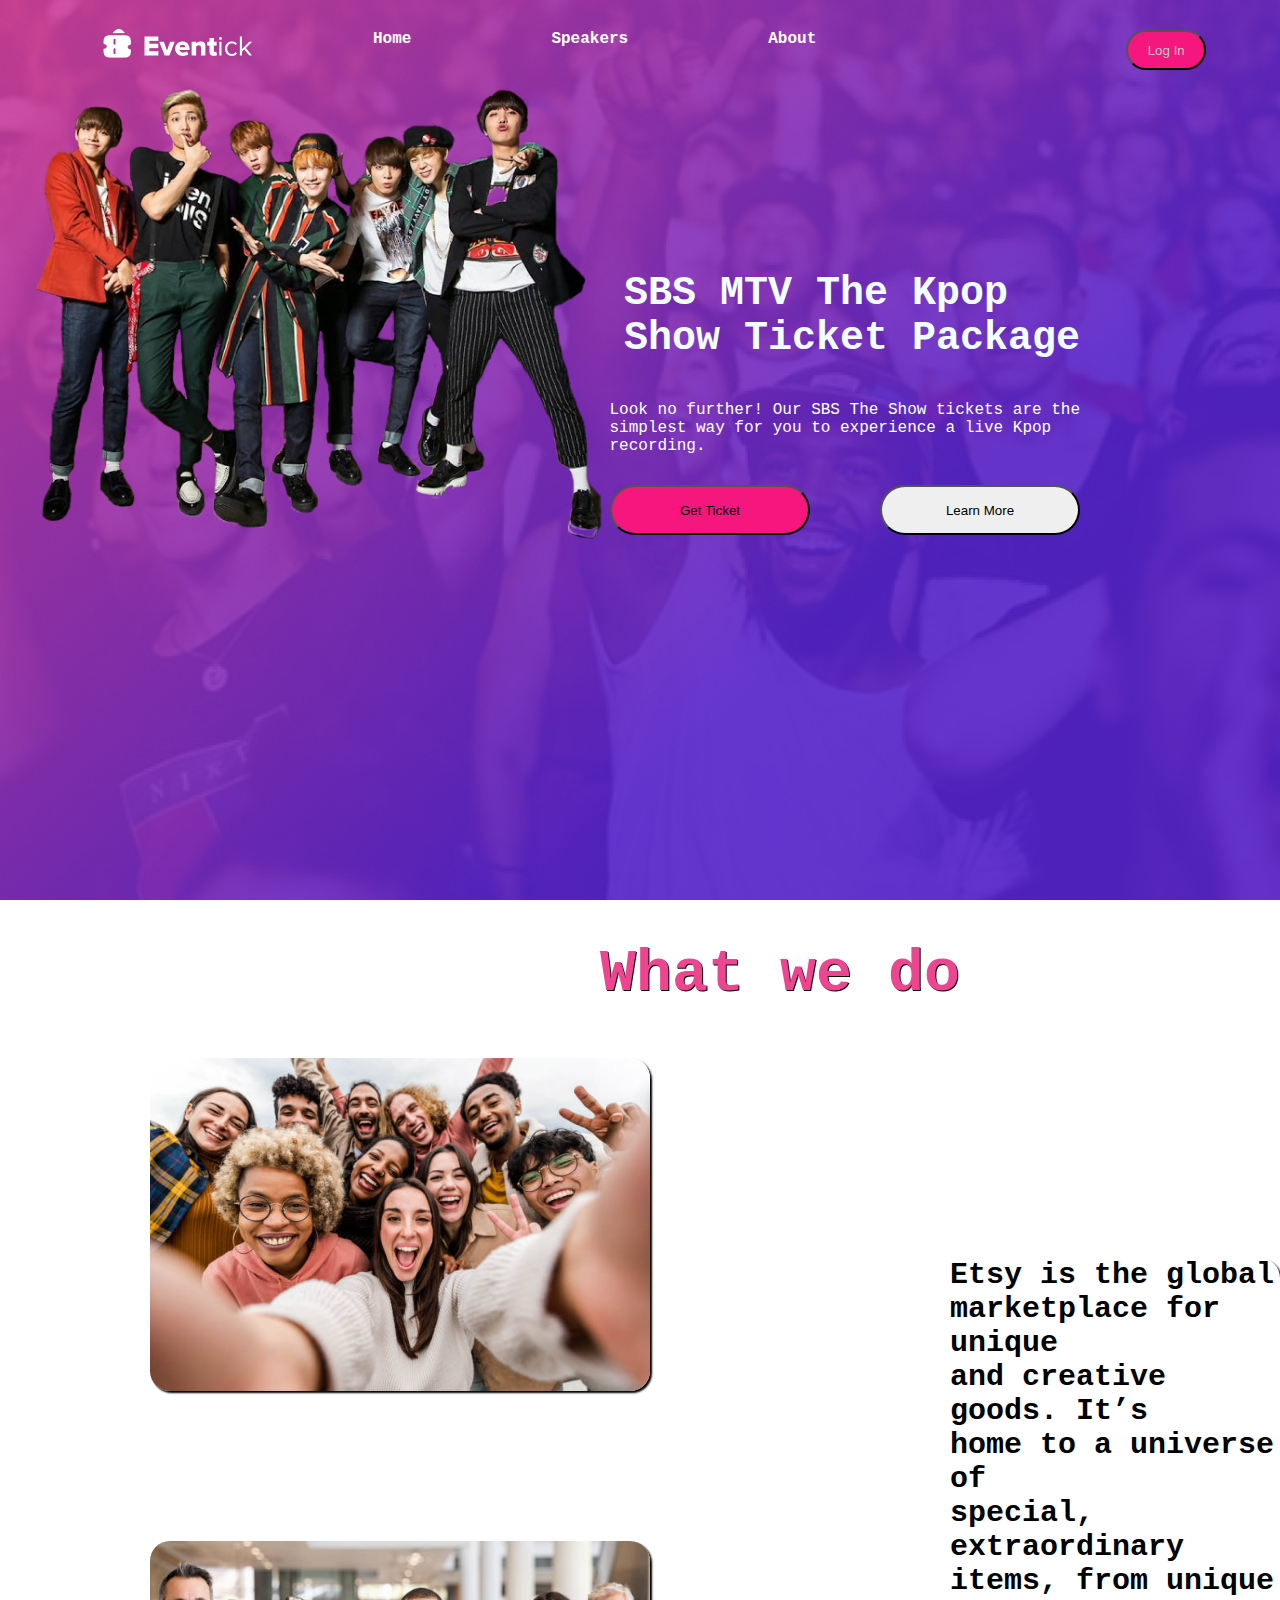
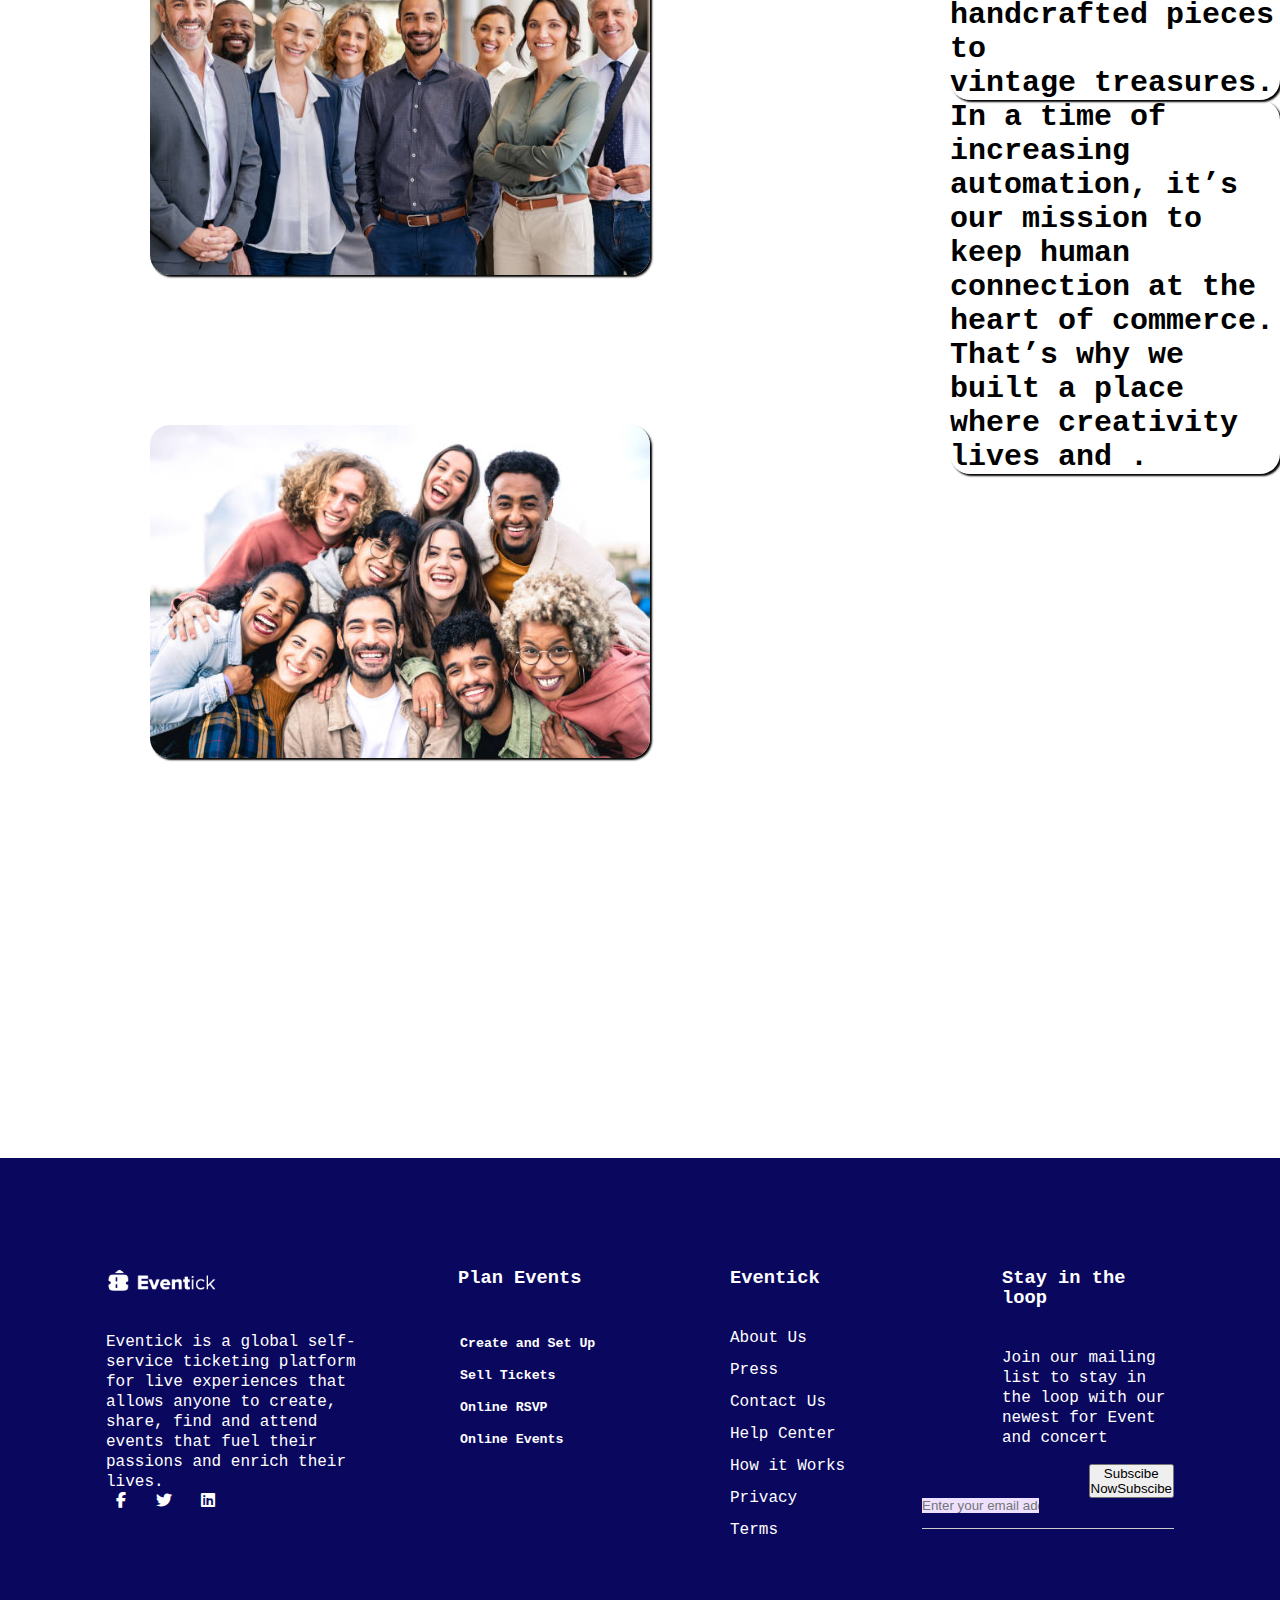
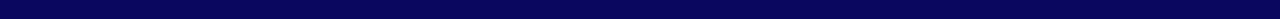
==== about.html @ 3223f4f0 "about" ====
<!DOCTYPE html>
<html lang="en">
<head>
    <meta charset="UTF-8">
    <meta name="viewport" content="width=device-width, initial-scale=1.0">
    <link rel="stylesheet" href="maquette.css">
    <title>Maquette</title>

     <!-- font icons -->
     <link rel="stylesheet" href="assets/vendors/themify-icons/css/themify-icons.css">

     <link rel="stylesheet" href="https://cdnjs.cloudflare.com/ajax/libs/font-awesome/6.5.2/css/all.min.css">

     <style>

        .about h2{
            margin-left: 600px;
            color: #ED4690;
            font-weight: 900;
            font-family: 'Courier New', Courier, monospace;
            margin-top: 40px;
            font-size: 60px;
            cursor: pointer;
            text-shadow: 1px 1px black;
            margin-bottom: 50px;
        }
        h2 :hover{
            color:#d70e69 ;
            letter-spacing: 30px;
        }
        .container{
            display: flex;
        }
        
        
        .imag00{
            flex-direction: column;
            display: flex;
            justify-content: space-between;
            height: 1300px;
            width: 400px;
            border-radius: 20px;
            margin-left: 150px;
        }
      .img55 , .img66 , .img77{
        border-radius: 20px;
        width: 500px;
        box-shadow: 2px 2px 2px black;

      }

      .pp60{
        flex-direction: column;
            display: flex;
            justify-content: space-between;
            height: 900px;
            margin-bottom: 800px;
            margin-left: 400px;
            width: 400px;


      }
       .pp90{
        margin-top: 200px;
       }
       .pp90, .pp80{
        display: flex;
        border-radius: 20px;
        font-size: 30px;
        font-weight: 600;
        box-shadow: 2px 2px 2px black;

       }

     </style>
</head>
<body>
           <!-- header start-->

           <header>
                <div id="navbar">
                    <img src="imagaes/Group 29.png" alt="">
                    <nav>
                        <ul>
                            <li><a href="#home">Home</a></li>
                            <li><a href="#Speakers">Speakers</a></li>
                            <li><a href="#About">About</a></li>
                            <button id="btn10"> Log In</button> 

                        </ul>
                        <!--<button id="btn1"> Log In</button> -->
                    </nav>
                </div>
                <div id="img1">
                    <img src="imagaes/pngguru 2.png" alt="">
                </div>
                <div class="content">
                    
                    <h1>SBS MTV The Kpop <br> Show Ticket  Package</h1>
                    <p>Look no further! Our SBS The Show tickets are the <br> simplest way for you to experience a live Kpop <br> recording.</p>
                    <button id="btn1">Get Ticket</button>
                    <button id="btn2">Learn More</button>
                </div>
            </header>
                       <!-- header end-->

                       <section>

                        <div class="about">
                            <h2>What we do</h2>
                             <div class="container">
                                      
                            <div class="imag00">

                                <img src="imagaes/istockphoto-1371940128-612x612.jpg" alt="" class="img55">
                                <img src="imagaes/istockphoto-1346125184-612x612.jpg" alt="" class="img66">
                                <img src="imagaes/istockphoto-1368965646-612x612.jpg" alt="" class="img77">

                               </div>

                             <div class="pp60">

                                <p  class="pp90">
                                    Etsy is the global <br> marketplace for unique <br> and creative goods. 
                                    It’s <br> home to a universe of <br> special, extraordinary <br> items, from unique <br>
                                     handcrafted pieces to <br> vintage treasures.
                                   </p>

                                   <p class="pp80">
                                    In a time of increasing automation, 
                                    it’s our mission to keep human connection at the heart of commerce. 
                                    That’s why we built a place where creativity lives and .
                                </p>

                             </div>
                             </div>
                                </div>
                       </section>


                       <!--  footer-->

        <footer>
            <div class="row">
                <div class="col">
                    <img src="imagaes/Group 29.png" alt="" class="logo">
                    <p>Eventick is a global self-service ticketing platform 
                        for live experiences that allows anyone to create, share,
                         find and attend events that fuel 
                         their passions and enrich their lives.</p>
                         
                         <div class="icon">
                            <i class="fab fa-facebook-f"></i>
                            <i class="fab fa-twitter"></i>
                            <i class="fab fa-linkedin"></i>


                         </div>
                        
                </div>

                
                <div class="col">
                      <h3>Plan Events</h3>
                      <h5>Create and Set Up</h5>
                      <h5>Sell Tickets</h5>
                      <h5>Online RSVP </h5>
                      <h5>Online Events</h5>
                </div>
                <div class="col">
                    <h3>Eventick</h3>
                    <ul>
                        <li><a href="#About Us">About Us</a></li>
                        <li><a href="#Press">Press</a></li>
                        <li><a href="#Contact Us">Contact Us</a></li>
                        <li><a href="#Help Center">Help Center</a></li> 
                        <li><a href="#AHow it Works">How it Works</a></li>
                        <li><a href="#Privacy">Privacy</a></li>
                        <li><a href="#Terms">Terms</a></li>
                    </ul>
                </div>
                <div class="col">
                    <h3>Stay in the loop</h3>
                    <p id="p88">Join our mailing list to stay in the loop
                         with our newest for Event and concert</p>
                    <form >
                        <input type="text" placeholder="Enter your email address.. " required style="color: beige;">
                        <button type="submit">Subscibe NowSubscibe</button>
                    </form>
                </div>

            </div>
        </footer>
---- maquette.css ----
*{
    padding: 0;
    margin: 0;
    box-sizing: border-box;
}
body{
    font-family: 'Courier New', Courier, monospace;
}
ul{
    list-style: none;
}
a{
    text-decoration: none;
}

/* header star */

header{
     height: 100vh;
     background: url("imagaes/Rectangle\ 10\ \(1\).png"),url("imagaes/Rectangle\ 12.png") center center/cover no-repeat ;
     background-position: center;
     background-size: cover;
   
     position: relative;
     border-radius: ;

}
/*header::before{
    content: "";
    position: absolute;
    top: 0;
    left: 0;
    width: 100%;
    height: 100%;
    background: rgba( 0,0 ,0 ,0.6);
}*/

ul{
    list-style: none;
}
a{
    text-decoration: none;
}

#navbar img{
  margin-left: 100px;
  margin-top: 20px;
}

#navbar {
     display: flex;
     justify-content: space-between;
     align-items: center;
}
#navbar ul {
    display: flex;
    margin-right: 100px;
    margin-top: 30px;
    border-radius: 50px solid black;
    
}
#navbar ul li a{
      padding: 15px 20px;
      color: #fff;
      font-weight: 700;
      border-radius: 50px bold;
      margin-top: 20px;
      margin-left: 100px;
}

#navbar ul li a:hover{
    border-radius: 20px solid #9f9292;
    
}
header .content{
    display: flex;
    flex-direction: column;
    justify-content: center;
    align-items: end;
    margin-right: 200px;
    margin-top: -300px;
      }
      header .content p{
        color: #fff;
      }
    header .content h1{
       font-size: 40px;
       color: aliceblue;
      }
      header .content h1{
        margin: 20px 0 40px;
        color: azure;
      }
#btn1{
    height: 50px;
     width: 200px;
     border-radius: 40px;
     margin-top: 30px;
     margin-right: 270px;
     background: #F5167E;
     justify-content: center;
     align-items: center;
     cursor: pointer;
}    

#btn2{
    height: 50px;
     width: 200px;
     border-radius: 40px;
     margin-top: -50px;
     cursor: pointer;
}

.img2{
    position: relative;
    height: 140px;
    width: 1086px;
    top: -50px;
    left: 177px;
    border-radius: 20px;
    background-color: #242565;
}
.img2{

    padding: 30px;
    display: grid;
    grid-template-columns: 10px 10px 10px;
}
.nav2 h3{
    left: -30px;
    margin-left: 50px;
    margin-top: 50px;
}
 .nav2 button{
    display: inline;
    width: 168px;
    height: 46px;
    padding: -50px;
    cursor: pointer;
    margin-bottom: 30px;
    border-radius: 20px;
    outline: none;
}
.butn{
    margin-left: 900px;
    outline: none;
}

/* header end */

.grid{
    display: flex;
    justify-content: center;
    flex-wrap: wrap;
    margin-left: 100px;
}
.item{
    width: 325px;
    overflow: hidden;
    box-shadow: 0px 2px 4px rgb(0, 0,0, 0.2);
    margin: 20px;
    border-radius: 20px;
}
.item img{
    width: 100%;
    height: auto;
}
.pp{
    padding: 16px;
    display: flex;
    align-items:flex-start;

}
.pp h4{
    font-size: 20px;
    margin-bottom: 20px;

}
.pp p{
    font-size: 15px;
    line-height: 1.3;

}
.item div span h3{
    display: flex;
    left: 10px;
}

#btn5{
    background: white;
    margin-top: 80px;
    margin-left: 700px;
    width: 200px;
    height: 50px;
    border-radius: 50px ;
    color: blue;
    border-color: blue;
}

.color{
    margin-top: 50px;
    width:1528px;
    height: 252px;
    top: 1897px;
    background-color: #EEE1FF;

}
.color  h2{
    width: 613px;
    height: 46px;
   margin-left: 680px;
   margin-top: -10px;
   justify-content: center; 
   /* align-items: center; */

}
#hhh2{
    margin-top: 50px;
    justify-content: center; 
    align-items: center;
}
.imagee{
    display: flex;
    margin-top: 50px;
    justify-content: space-around;
    padding: -10px;
}
.blog{
    display: flex;
    justify-content: center;
    flex-wrap: wrap;
    margin-left: 100px;
}


.blog1{
    width: 325px;
    overflow: hidden;
    box-shadow: 0px 2px 4px rgb(0, 0,0, 0.2);
    margin: 20px;
    border-radius: 20px;
}
.blog1 img{
    width: 100%;
    height: auto;
}
.blog1 p{
    margin: 20px;
    font-weight: 700;
}
.blog1 span{
    margin-left: 10px;
    color:#A5A5A5;
}
.blog2 h2{
    margin-left: 800px;
    font-family: 'Gill Sans', 'Gill Sans MT', Calibri, 'Trebuchet MS', sans-serif;
    color: #242565;

}
.blog2 P{
    margin-left: 600px;
}
footer{
    position: absolute;
    background: #0A075F;
    color: #fff;
    padding: 100px 0px 30px;
    line-height: 20px;

}
.row{
    width: 85%;
    margin: auto;
    display: flex;
    flex-wrap: wrap;
    align-items: flex-start;
    justify-content: space-between;
}
.col{
    flex-basis: 25%;
    padding: 10px;

}
.logo{
    width: 110px;
    margin-bottom: 30px;
}
.col h3{
    width: fit-content;
    margin-bottom: 40px;
    position: relative;
    margin-left:80px ;
}
.col h5 {
    margin-left: 80px;
    line-height: 28px;
    padding: 2px;
}

.col ul li{
    list-style: none;
    margin-bottom: 12px;
    margin-left: 80px;

}
.col ul li a{
    text-decoration: none;
    color: white;

}
#p88{
    margin-left: 80px;
}
form{
    padding-bottom: 15px;
    display: flex;
    align-items: center;justify-content: space-between;
    border-bottom: 1px solid #ccc;
    margin-bottom: 50px;
}
form input{
    width: 100%;
    background: transparent;
    color: #ccc;
    border: 0;
    outline: none;
    margin-right: 50px;
    margin-top: 50px;
    background: #EEE1FF;
}
form .btn11{
    background: transparent;
    border: 0;
    outline: none;
    cursor: pointer;

}
form .btn11 {
    height: 50px;
    width: 100%;
    border-radius: 50px;
    background-color: #F5167E;
    color: aliceblue;
    margin-top: 40px;
}

.icon i{
    display: inline;
    padding: 10px;  
    margin-top: 50px;
    width: 50px;
    
}
#btn10{
    margin-left: 290px;
    border-radius: 50PX;
    width: 80PX;
    height: 40px;
    background: #F5167E;
    color: #ccc;
}
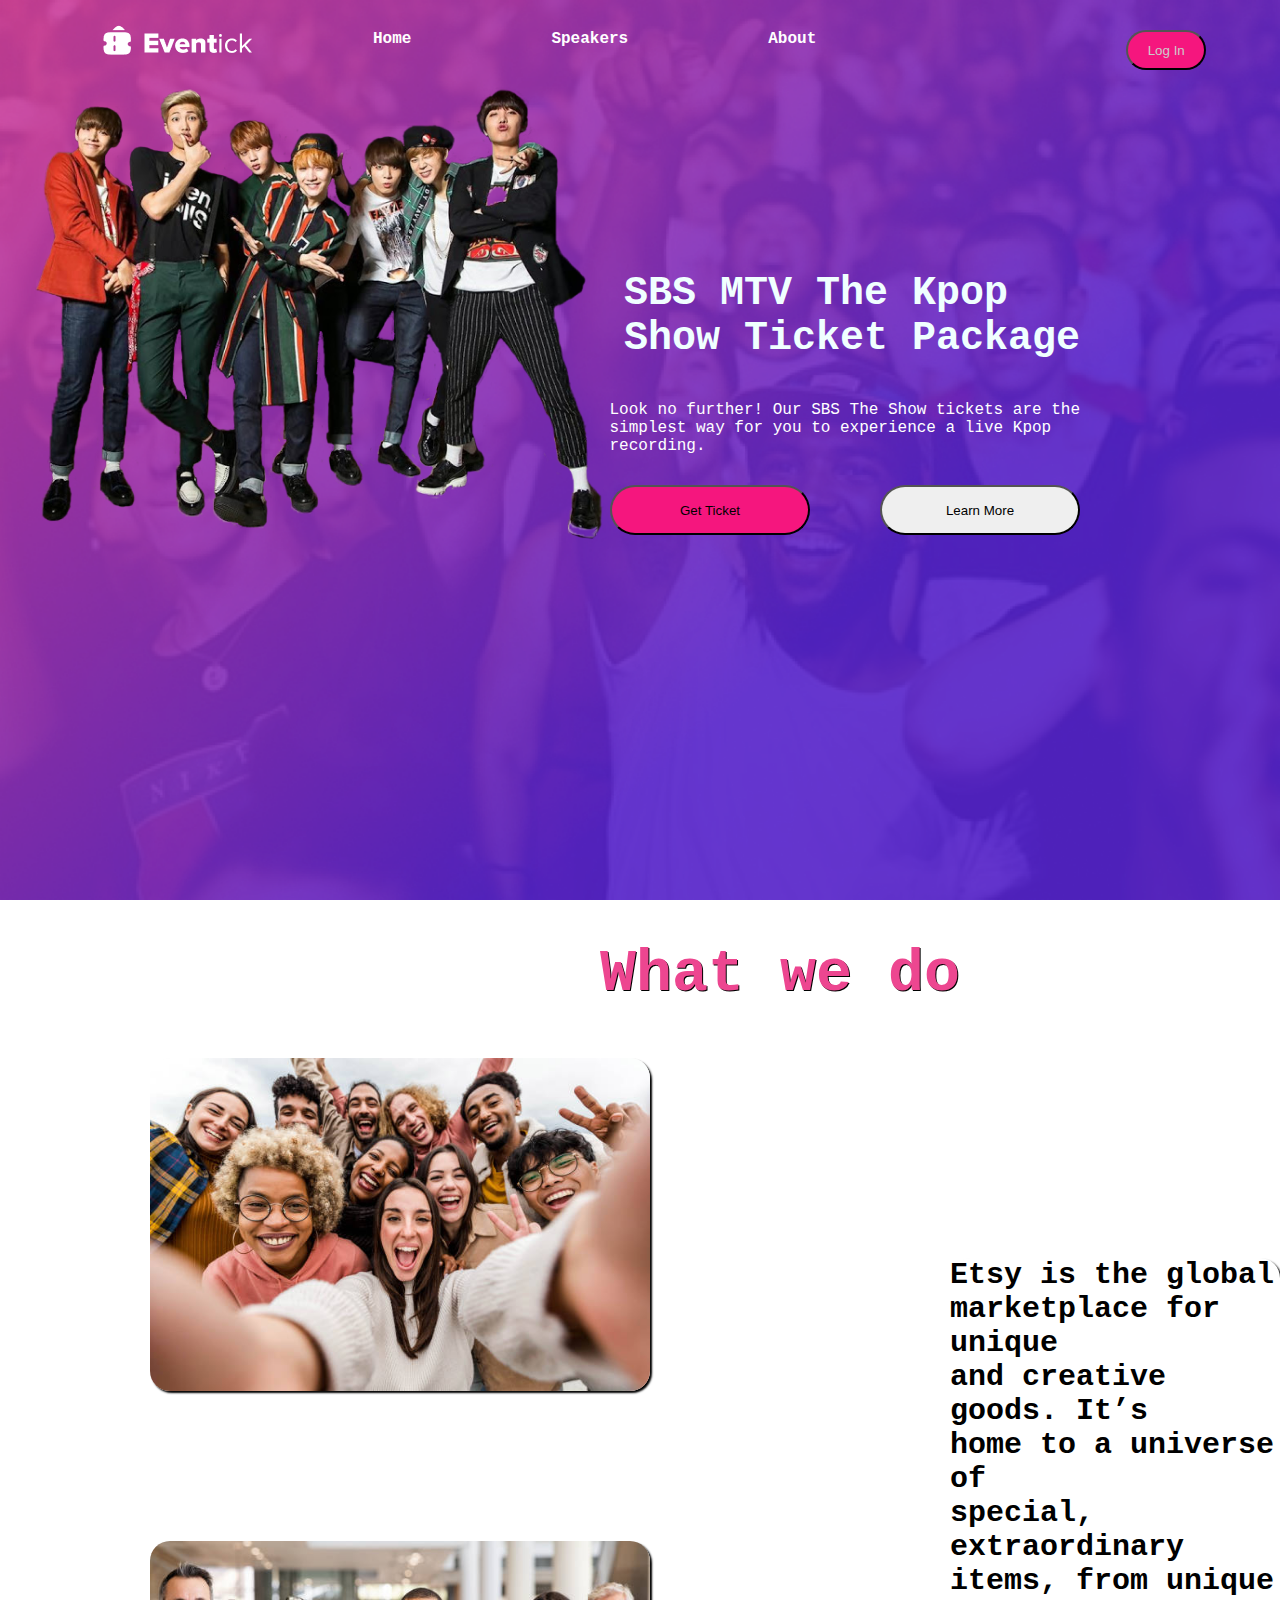
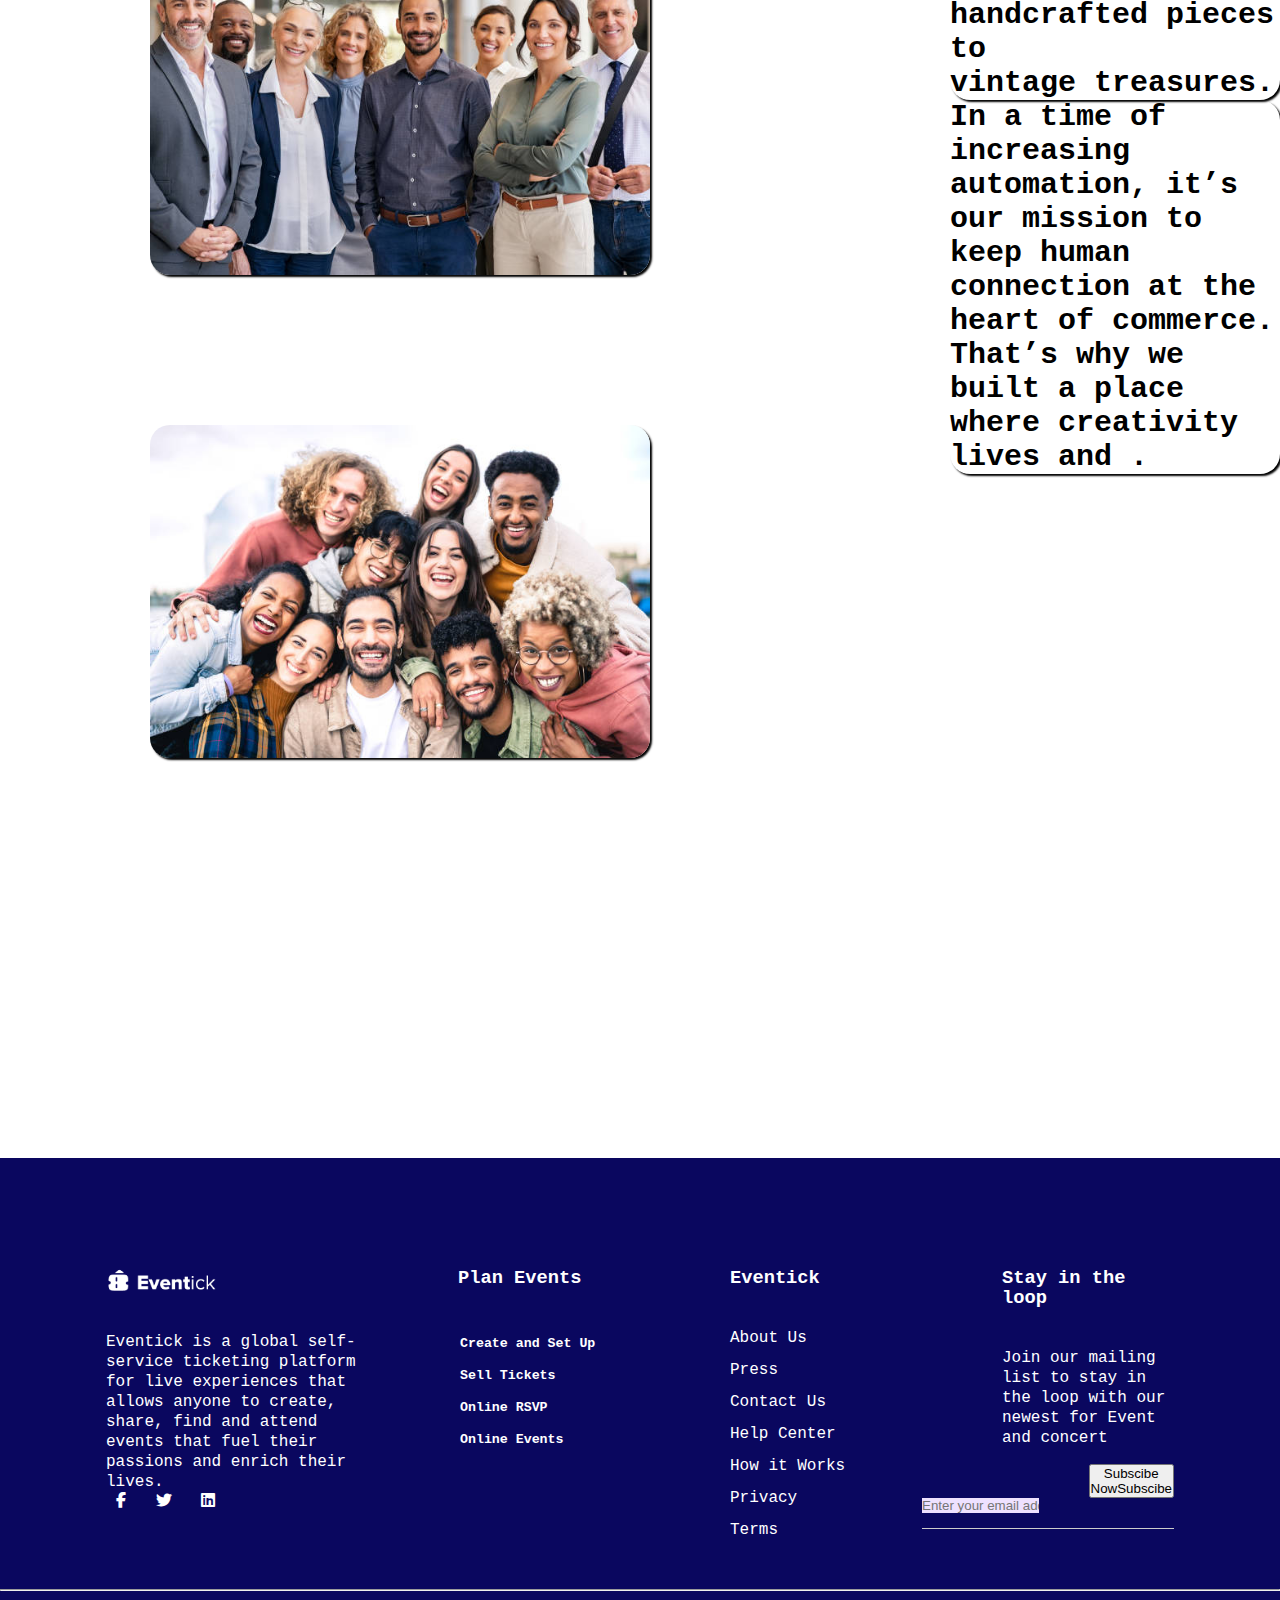
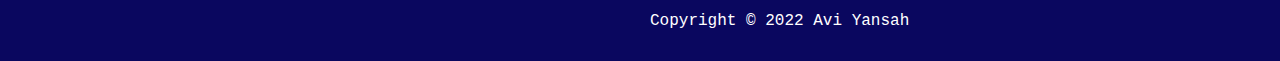
==== commit 0a663c88: "modifie" ====
--- a/about.html
+++ b/about.html
@@ -79,13 +79,13 @@
 
            <header>
                 <div id="navbar">
-                    <img src="imagaes/Group 29.png" alt="">
+                    <a href="maquette.html"> <img src="imagaes/Group 29.png" alt=""></a>
                     <nav>
                         <ul>
-                            <li><a href="#home">Home</a></li>
-                            <li><a href="#Speakers">Speakers</a></li>
-                            <li><a href="#About">About</a></li>
-                            <button id="btn10"> Log In</button> 
+                            <li><a href="maquette.html">Home</a></li>
+                            <li><a href="speakers.html">Speakers</a></li>
+                            <li><a href="about.html">About</a></li>
+                            <a href="login.html"><button id="btn10"> Log In</button> </a>
 
                         </ul>
                         <!--<button id="btn1"> Log In</button> -->
@@ -190,5 +190,7 @@
                 </div>
 
             </div>
+            <hr>
+            <p id="p99">Copyright © 2022 Avi Yansah</p>
         </footer>
 
--- a/maquette.css
+++ b/maquette.css
@@ -90,7 +90,7 @@
       header .content h1{
         margin: 20px 0 40px;
         color: azure;
-      }
+       }
 #btn1{
     height: 50px;
      width: 200px;
@@ -112,6 +112,7 @@
 }
 
 .img2{
+    display: flex;
     position: relative;
     height: 140px;
     width: 1086px;
@@ -120,16 +121,73 @@
     border-radius: 20px;
     background-color: #242565;
 }
-.img2{
-
-    padding: 30px;
-    display: grid;
-    grid-template-columns: 10px 10px 10px;
-}
-.nav2 h3{
+.opt{
+    margin-left: 10px;
+    padding: 20px;
+
+}
+.opt2 input{
+    background: #242565;
+    color: white;
+
+}
+.opt2 label{
+    color: white;
+    margin-bottom: 10px;
+    margin-left: 10px;
+}
+.opt1 input{
+    background: #242565;
+    color: white;
+}
+.select{
+    margin-top: 80px;
+    background: #242565;
+}
+.select select{
+    background: #242565;
+    border-top: none;
+    border-left: none;
+    border-right: none;
+    color: #ccc;
+}
+.select label{
+    color: #A5A5A5;
+}
+.opt p{
+    color: #ccc;
+}
+.opt select{
+    margin-top: 45px;
+    width: 300%;
+    background: #242565;
+    color: #ccc;
+    border-left: none;
+    border-top: none;
+    border-right: none;
+    font-size: 15px;
+}
+.img2 p{
+  color: #ccc;
+}
+
+.opt1 label{
+    color: white;
+    margin-bottom: 10px;
+    margin-left: 10px;
+}
+.bbbb{
+    display: flex;
+    margin-left: 900px;
+    padding: auto;
+}
+
+.nav3 h3{
     left: -30px;
-    margin-left: 50px;
-    margin-top: 50px;
+    margin-left: 300px;
+    margin-top: 50px;
+    font-size: 30px;
+    color: #242565;
 }
  .nav2 button{
     display: inline;
@@ -142,7 +200,6 @@
     outline: none;
 }
 .butn{
-    margin-left: 900px;
     outline: none;
 }
 
@@ -207,17 +264,31 @@
 }
 .color  h2{
     width: 613px;
-    height: 46px;
    margin-left: 680px;
-   margin-top: -10px;
+   margin-top: -100px;
    justify-content: center; 
-   /* align-items: center; */
+   align-items: center; 
 
 }
 #hhh2{
     margin-top: 50px;
-    justify-content: center; 
-    align-items: center;
+
+ 
+}
+.aug{
+    width: 100px;
+    padding-top: 5px;
+}
+.aug span {
+    color: #3D37F1;
+    font-weight: bold;
+}
+.ccc h2{
+    margin-top: 10px;
+}
+.ccc p{
+    margin-left: 500px;
+    margin-top: 100px;
 }
 .imagee{
     display: flex;
@@ -268,6 +339,14 @@
     padding: 100px 0px 30px;
     line-height: 20px;
 
+    
+}
+#p99{
+    margin-left: 650px;
+    margin-top: 20px;
+}
+footer hr{
+    
 }
 .row{
     width: 85%;
@@ -336,6 +415,14 @@
     cursor: pointer;
 
 }
+
+.butn{
+    border-radius: 50px;
+    width: 170px;
+    height: 50px;
+    background: white;
+    padding: 10px;
+}
 form .btn11 {
     height: 50px;
     width: 100%;
@@ -359,4 +446,33 @@
     height: 40px;
     background: #F5167E;
     color: #ccc;
-}
+    cursor: pointer;
+}
+#btn10:hover{
+    color: #3d2731;
+}
+
+
+@media screen and (max-width: 576px) {
+    .container {
+      max-width: 540px;
+    }
+  }
+  
+  @media screen and (max-width: 768px) {
+    .container {
+      max-width: 720px;
+    }
+  }
+  
+  @media screen and (max-width: 992px) {
+    .container {
+      max-width: 960px;
+    }
+  }
+  
+  @media screen and (max-width: 1200px) {
+    .container {
+      max-width: 1140px;
+    }
+  }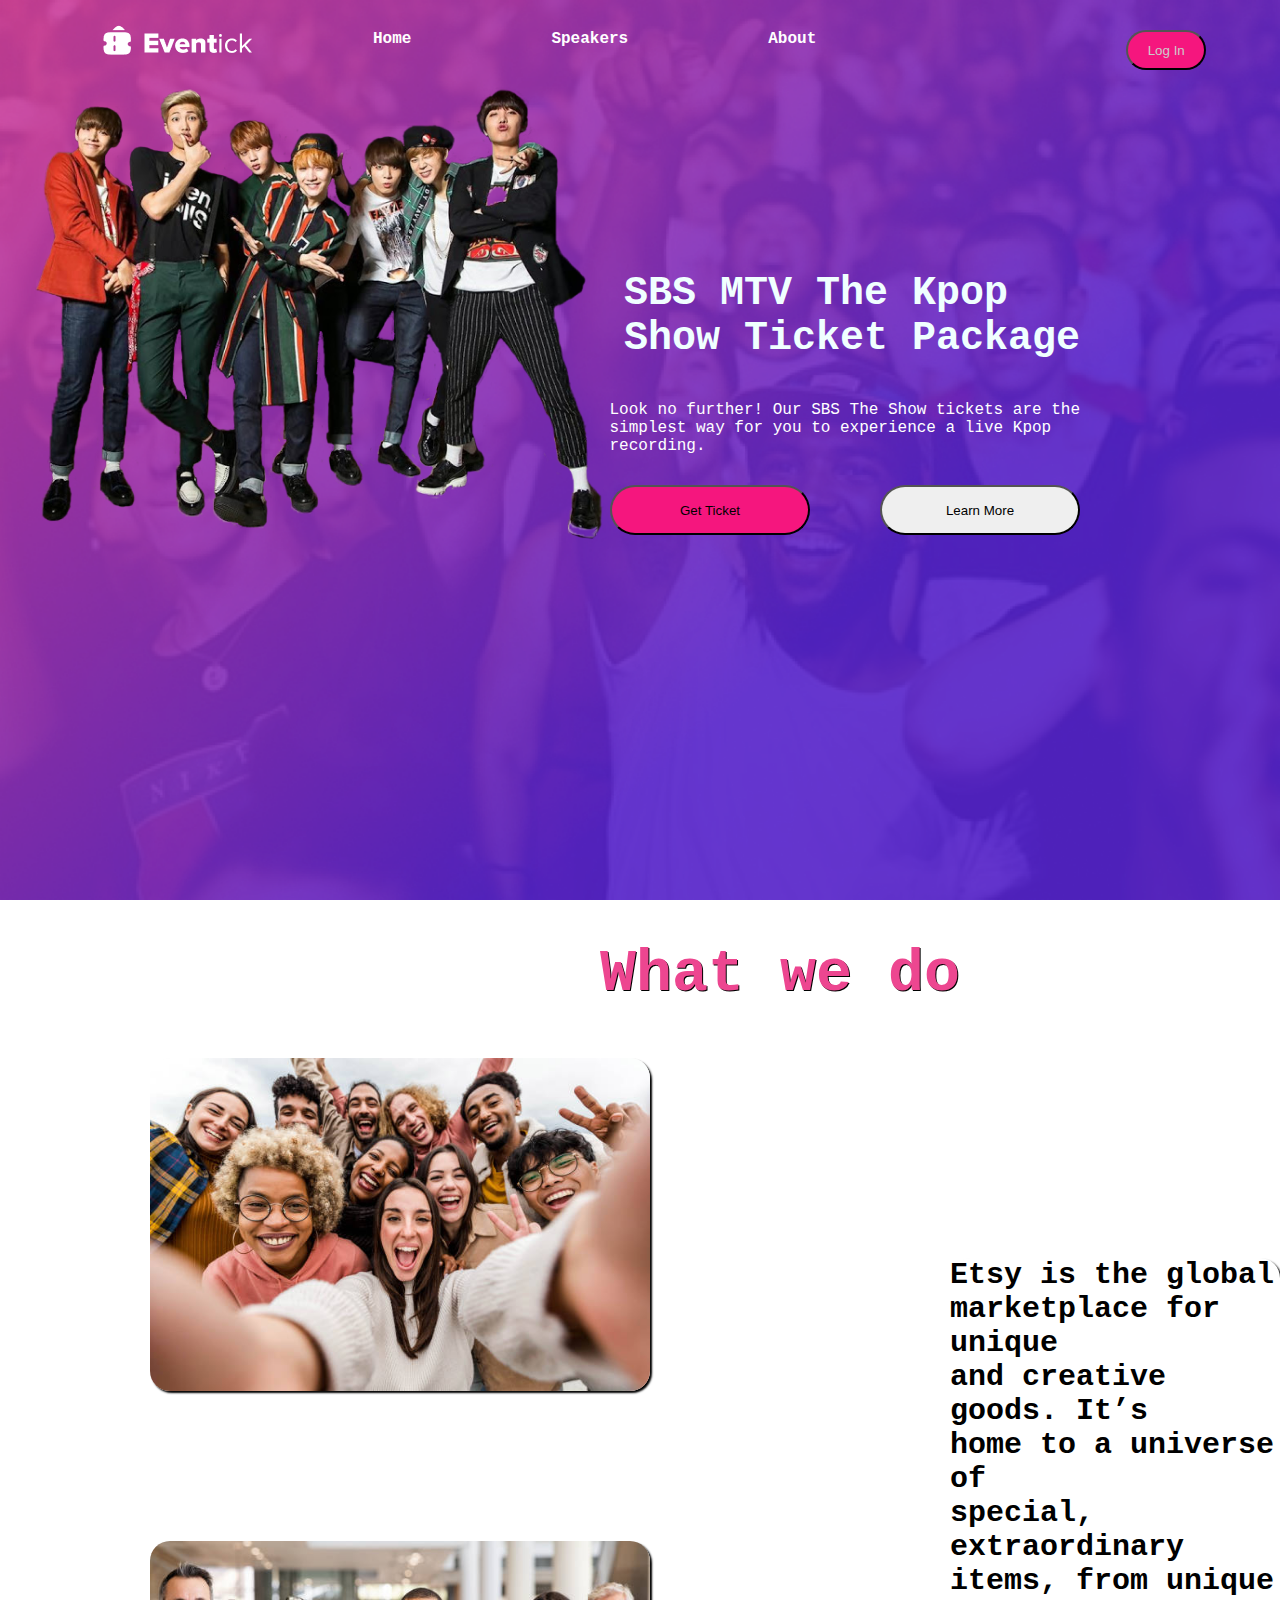
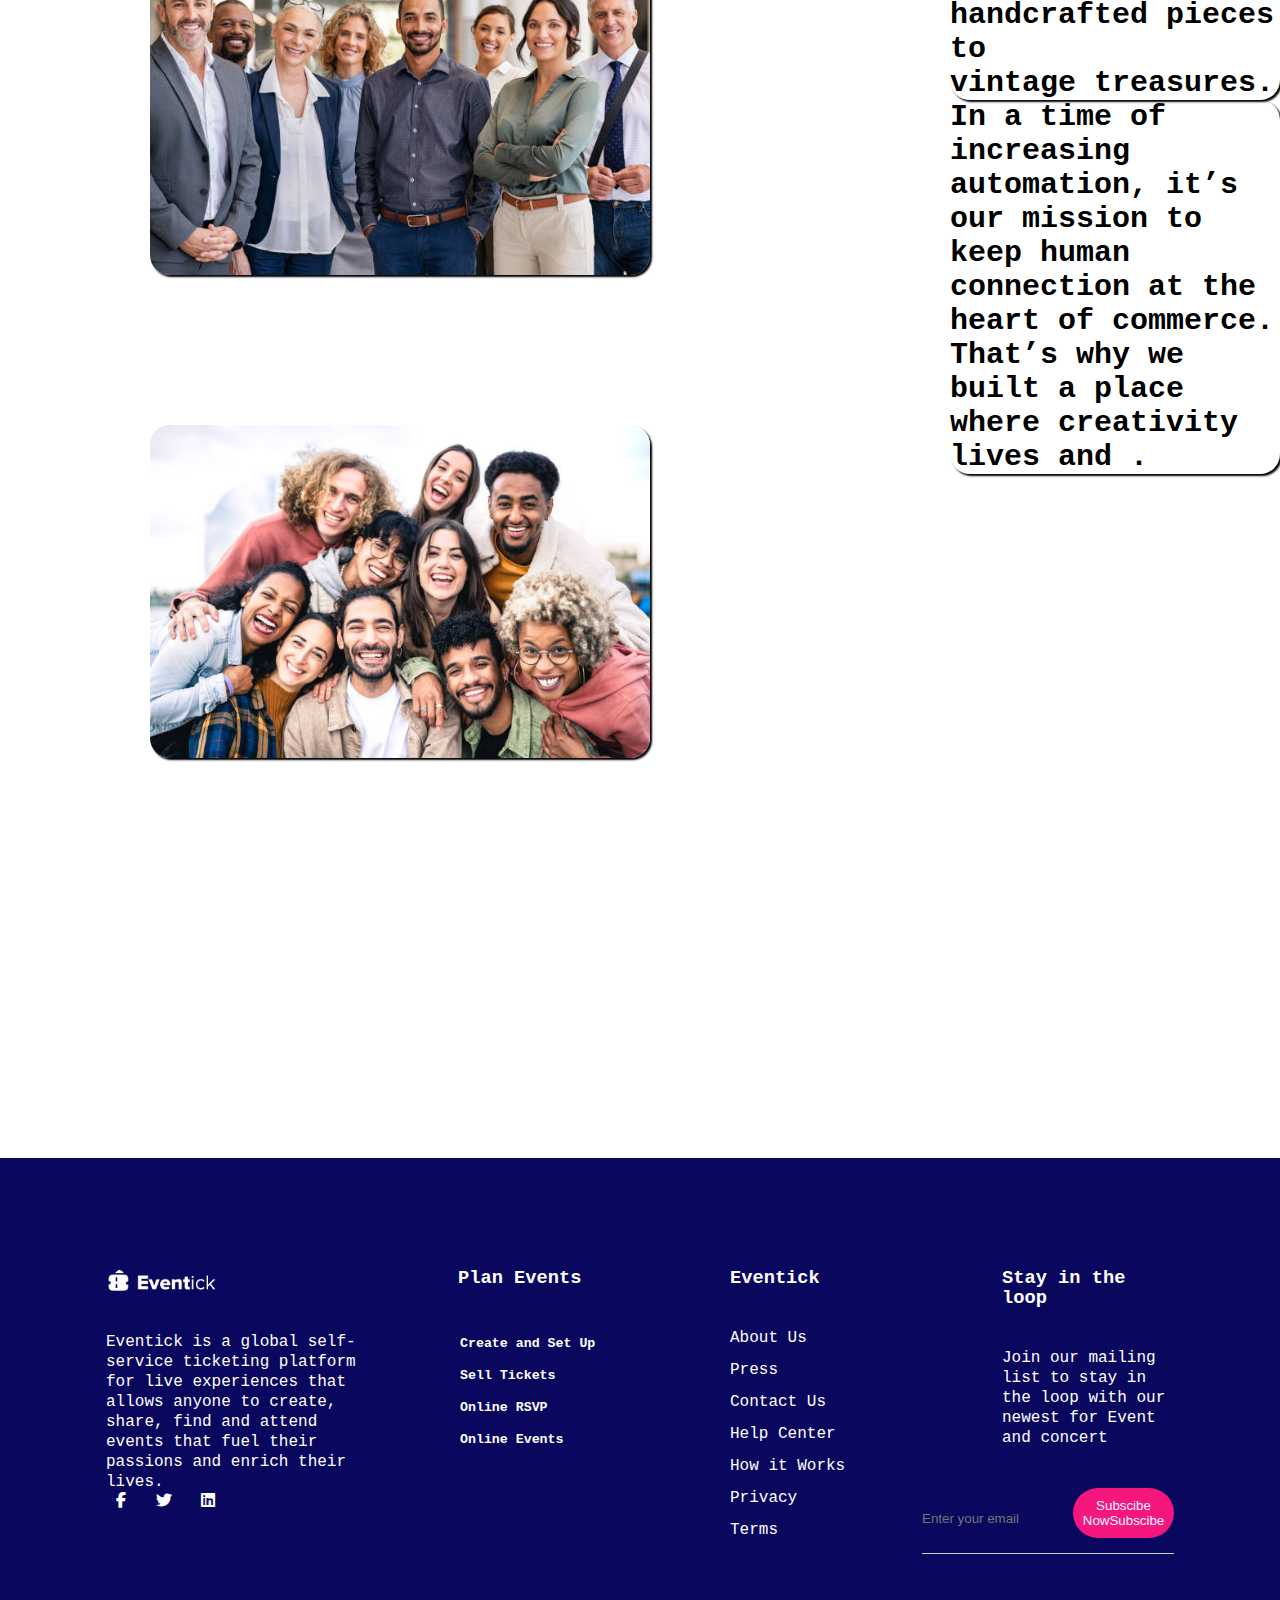
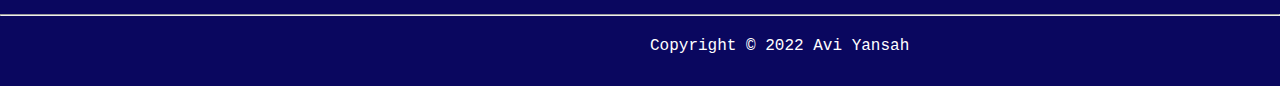
==== commit 63d2e97b: "README" ====
--- a/about.html
+++ b/about.html
@@ -41,12 +41,23 @@
             width: 400px;
             border-radius: 20px;
             margin-left: 150px;
+            
         }
       .img55 , .img66 , .img77{
         border-radius: 20px;
         width: 500px;
         box-shadow: 2px 2px 2px black;
-
+        cursor: pointer;
+      animation: 1s;
+      }
+      .img77:hover{
+        scale: 1.1;
+      }
+      .img55:hover{
+        scale: 1.1;
+      }
+      .img66:hover{
+        scale: 1.1;
       }
 
       .pp60{
@@ -57,8 +68,7 @@
             margin-bottom: 800px;
             margin-left: 400px;
             width: 400px;
-
-
+            cursor: pointer;
       }
        .pp90{
         margin-top: 200px;
@@ -71,6 +81,17 @@
         box-shadow: 2px 2px 2px black;
 
        }
+
+       .pp90:hover{
+        scale: 1.1;
+      }
+      .pp80:hover{
+        scale: 1.1;
+      }
+       #btn1:hover{
+         color: #d35e92;
+        letter-spacing: 1px;
+      }
 
      </style>
 </head>
@@ -184,8 +205,8 @@
                     <p id="p88">Join our mailing list to stay in the loop
                          with our newest for Event and concert</p>
                     <form >
-                        <input type="text" placeholder="Enter your email address.. " required style="color: beige;">
-                        <button type="submit">Subscibe NowSubscibe</button>
+                        <input type="text" placeholder="Enter your email address.. "  required id="inpo">
+                        <button type="submit" class="btn11">Subscibe NowSubscibe</button>
                     </form>
                 </div>
 
--- a/maquette.css
+++ b/maquette.css
@@ -25,15 +25,7 @@
      border-radius: ;
 
 }
-/*header::before{
-    content: "";
-    position: absolute;
-    top: 0;
-    left: 0;
-    width: 100%;
-    height: 100%;
-    background: rgba( 0,0 ,0 ,0.6);
-}*/
+
 
 ul{
     list-style: none;
@@ -101,7 +93,17 @@
      justify-content: center;
      align-items: center;
      cursor: pointer;
+     transition: 1s;
+
 }    
+#btn1:hover{
+    color: #d35e92;
+    letter-spacing: 1px;
+}
+#btn2:hover{
+    color: #d35e92;
+    letter-spacing: 1px;
+}
 
 #btn2{
     height: 50px;
@@ -109,6 +111,7 @@
      border-radius: 40px;
      margin-top: -50px;
      cursor: pointer;
+     transition: 1s;
 }
 
 .img2{
@@ -217,11 +220,18 @@
     box-shadow: 0px 2px 4px rgb(0, 0,0, 0.2);
     margin: 20px;
     border-radius: 20px;
+    cursor: pointer;
+
 }
 .item img{
     width: 100%;
     height: auto;
-}
+
+}
+.item:hover{
+    scale: 1.1;
+  }
+
 .pp{
     padding: 16px;
     display: flex;
@@ -301,8 +311,11 @@
     justify-content: center;
     flex-wrap: wrap;
     margin-left: 100px;
-}
-
+    cursor: pointer;
+}
+.blog:hover{
+    scale: 1.1;
+  }
 
 .blog1{
     width: 325px;
@@ -415,6 +428,9 @@
     cursor: pointer;
 
 }
+#inpo{
+    background: #0A075F;
+}
 
 .butn{
     border-radius: 50px;
@@ -430,6 +446,11 @@
     background-color: #F5167E;
     color: aliceblue;
     margin-top: 40px;
+    transition: 1s;
+}
+form .btn11:hover{
+    color: #8d3a60;
+    letter-spacing: 1px;
 }
 
 .icon i{
@@ -453,26 +474,10 @@
 }
 
 
-@media screen and (max-width: 576px) {
-    .container {
-      max-width: 540px;
-    }
+@media  (max-width: 600px) {
+    #navbar{
+        display: none;
+    } 
   }
-  
-  @media screen and (max-width: 768px) {
-    .container {
-      max-width: 720px;
-    }
-  }
-  
-  @media screen and (max-width: 992px) {
-    .container {
-      max-width: 960px;
-    }
-  }
-  
-  @media screen and (max-width: 1200px) {
-    .container {
-      max-width: 1140px;
-    }
-  }+
+  